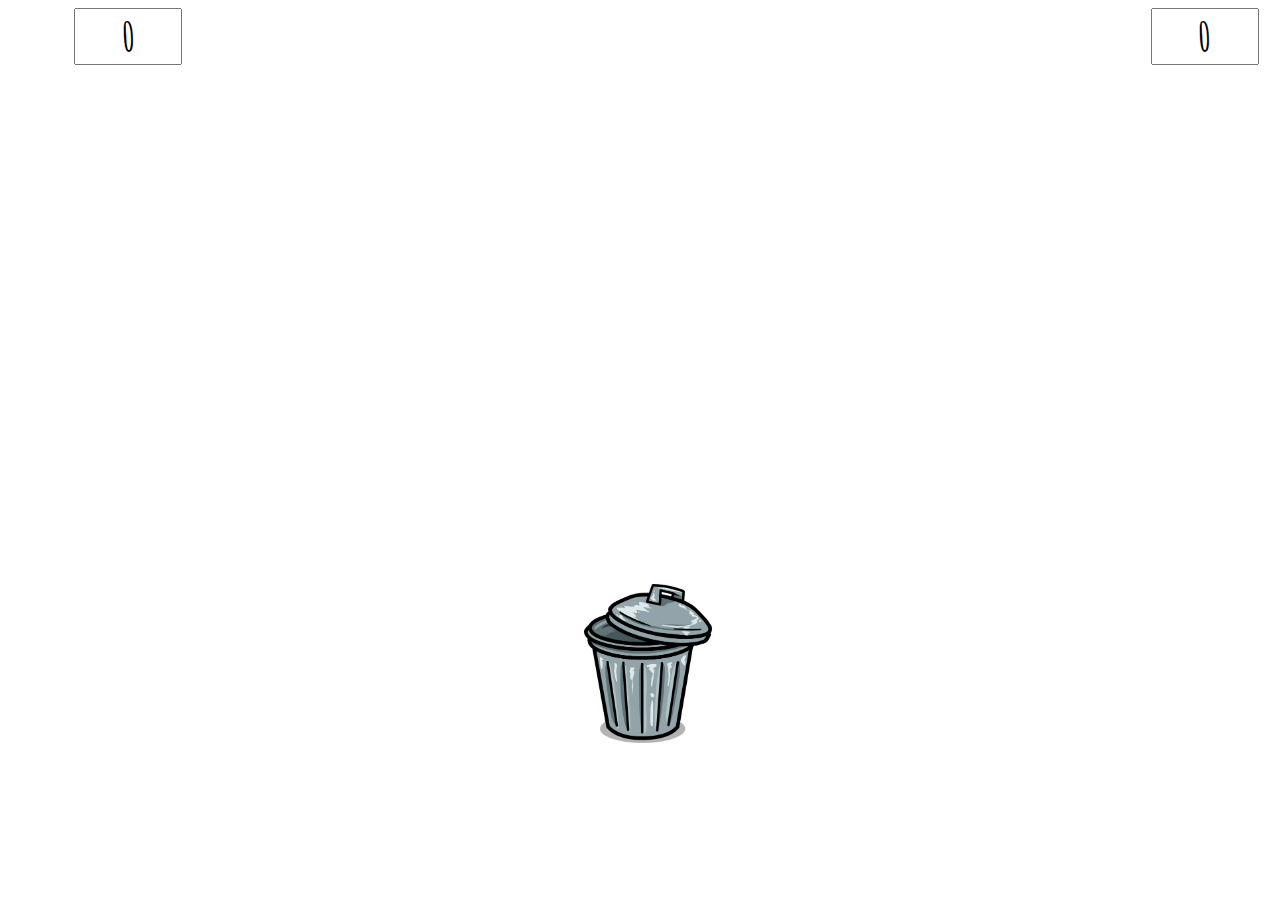
==== game.html @ c94b7574 "adds messages, a timer, modals, and a win condition" ====
<!DOCTYPE html>
<html>
<head>
	<title>Trashr</title>
	<link href="game.css" rel="stylesheet">
	<link href="https://fonts.googleapis.com/css?family=Amatic+SC:400,700" rel="stylesheet">
</head>
<body>
	<!-- Score counter and Level -->
	<header>
		<section class="score">
			<label for="qty"><abbr title="Quantity">Score</abbr></label>
			<input id="qty" value="0"/>
		</section>
		<h1>Level 1</h1>
		<section class="timer">
			<label for="time"><abbr title="Time">Time</abbr></label>
			<input id="time" value="0"/>
		</section>
	</header>

	<!-- create a board -->
	<section id="board">
		<section id="screen">
			<!-- <div id="message"></div> -->
		</section>
	</section>
	<!-- footer with can -->
	<img src="photos/landing_can.png" id="can">
	
	<!-- win modal -->
	<div id="winModal" class="modal">
		<div class="modal-content">
			<h2>You recycle good.</h2>
				<form method="get" action="file:///Users/guyliechty/Desktop/WDI/Projectwork/project1/trashr/instructions.html">
					<button class="winButton" type="submit">Damn Str8</button>
				</form>
		</div>
	</div>
	<!-- lose modal -->
	<div id="loseModal" class="modal">
		<div class="modal-content">
			<h2>Your recycling impresses no one.</h2>
				<form method="get" action="file:///Users/guyliechty/Desktop/WDI/Projectwork/project1/trashr/instructions.html">
					<button class="loseButton" type="submit">I know...</button>
				</form>
		</div>
	</div>
	<!-- close modal -->
	<script type="text/javascript" src="game.js"></script>
</body>
</html>
---- game.css ----
* {
	font-family: 'Amatic SC', cursive;
}
html {
	background: url("photos/game_background.jpg") no-repeat center center fixed;
	background-size: cover;
}
/*wrapper for Score*/
.score {
	font-size: 40px;
	color: white;
	width: 45%;
	float: left;
}
/*Label for the Score*/
#qty {
	font-size: 40px;
	width: 100px;
	text-align: center;
	font-weight: bolder;
}

/*wrapper for timer*/
.timer {
	font-size: 40px;
	color: white;
	width: 45%;
	float: left;
	text-align: right;
}

/*label for timer*/
#time {
	font-size: 40px;
	width: 100px;
	text-align: center;
	font-weight: bolder;
}

/*Level 1*/
h1 {
	float: left;
	font-size: 60px;
	color: white;
	margin: 0 auto;
}

#board {
	clear: both;
	height: auto;
	width: 80%;
	margin: 10% 10% 0 10%;
	display: block;
}

#screen {
	height: 500px;
}

/*recepticle*/
#can {
	width: 10%;
	height: auto;
	margin-left: 45%;
	position: absolute;
	margin-top: 0%;
}

/*each piece of falling trash*/
div.trash {
	background: url("photos/beer_can.png") no-repeat center center;
	background-size: 30px 60px;
	height: 60px;
	width: 30px;
}

/*pop up messages*/
div.message {
	color: white;
	font-size: 80px;
	text-align: center;
	padding-top: 4%;
	font-weight: bold;
}

/*animation for messages*/
@keyframes fade {
	0% {
		opacity: 0;
	}
	25% {
		opacity: 1;
	}
	50%{
		opacity: 0;
	}
	100% {
		opacity: 0;
		display: none;
	}
}

/*activates message animation*/
.fade {
	animation-name: fade;
	animation-duration: 5s;
	animation-delay: 0s;
}

/*animation for dropping trash*/
@keyframes drop {
	0% {
		position: absolute;
		/*top: 10%; */
		margin-top: 0px;
	}
	100% {
		position: absolute;
		/*top: 100%;*/
		margin-top: 500px;
		display: none;
	}
}

/*activates drop animation*/
.animated {
	animation-name: drop;
	animation-duration: 5s;
	animation-delay: 0s;
	animation-timing-function: linear;
}
/* The Modal (background) */
.modal {
    display: none; /* Hidden by default */
    position: fixed; /* Stay in place */
    z-index: 1; /* Sit on top */
    left: 0;
    top: 0;
    width: 100%; /* Full width */
    height: 100%; /* Full height */
    overflow: auto; /* Enable scroll if needed */
    background-color: rgb(0,0,0); /* Fallback color */
    background-color: rgba(0,0,0,0.4); /* Black w/ opacity */
}

/* Modal Content/Box */
.modal-content {
    background-color: #fefefe;
    margin: 15% auto; /* 15% from the top and centered */
    padding: 20px;
    border: 1px solid #888;
    width: 80%; /* Could be more or less, depending on screen size */
	text-align: center;
}

.loseButton {
	font-size: 28px;
}
.winButton {
	font-size: 28px;
}
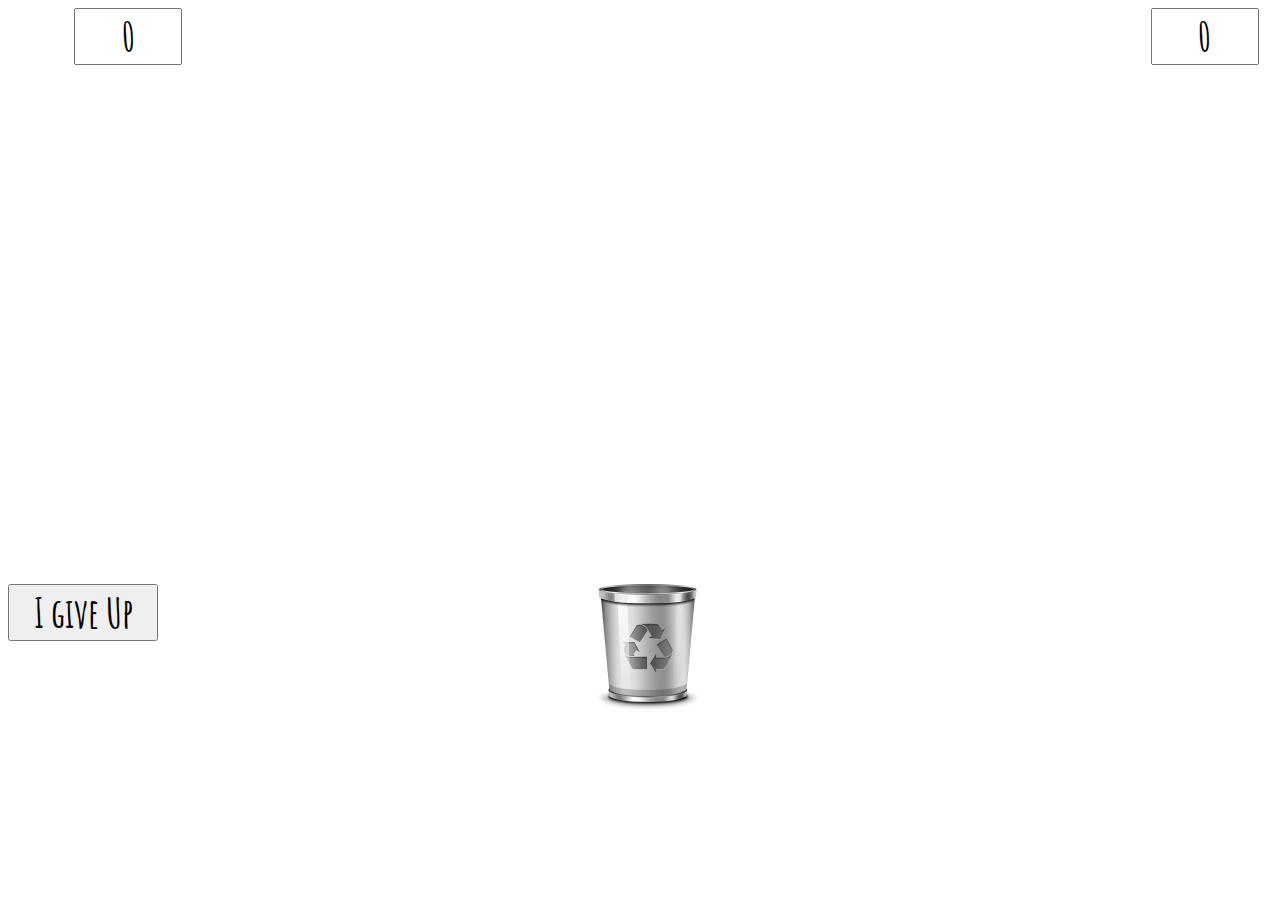
==== commit 9528cdc2: "adds home button" ====
--- a/game.html
+++ b/game.html
@@ -26,13 +26,13 @@
 		</section>
 	</section>
 	<!-- footer with can -->
-	<img src="photos/landing_can.png" id="can">
+	<img src="photos/recycle_bin.png" id="can">
 	
 	<!-- win modal -->
 	<div id="winModal" class="modal">
 		<div class="modal-content">
 			<h2>You recycle good.</h2>
-				<form method="get" action="file:///Users/guyliechty/Desktop/WDI/Projectwork/project1/trashr/instructions.html">
+				<form method="get" action="game2.html">
 					<button class="winButton" type="submit">Damn Str8</button>
 				</form>
 		</div>
@@ -41,12 +41,16 @@
 	<div id="loseModal" class="modal">
 		<div class="modal-content">
 			<h2>Your recycling impresses no one.</h2>
-				<form method="get" action="file:///Users/guyliechty/Desktop/WDI/Projectwork/project1/trashr/instructions.html">
+				<form method="get" action="instructions.html">
 					<button class="loseButton" type="submit">I know...</button>
 				</form>
 		</div>
 	</div>
-	<!-- close modal -->
+	<!-- home button -->
+	<!-- home button -->
+	<form method="get" action="instructions.html">
+		<button id="home">I give Up</button>
+	</form>
 	<script type="text/javascript" src="game.js"></script>
 </body>
 </html>--- a/game.css
+++ b/game.css
@@ -4,6 +4,13 @@
 html {
 	background: url("photos/game_background.jpg") no-repeat center center fixed;
 	background-size: cover;
+}
+/*home button*/
+#home {
+	width: 150px;
+	font-size: 40px;
+	text-align: center;
+	font-weight: bolder;
 }
 /*wrapper for Score*/
 .score {
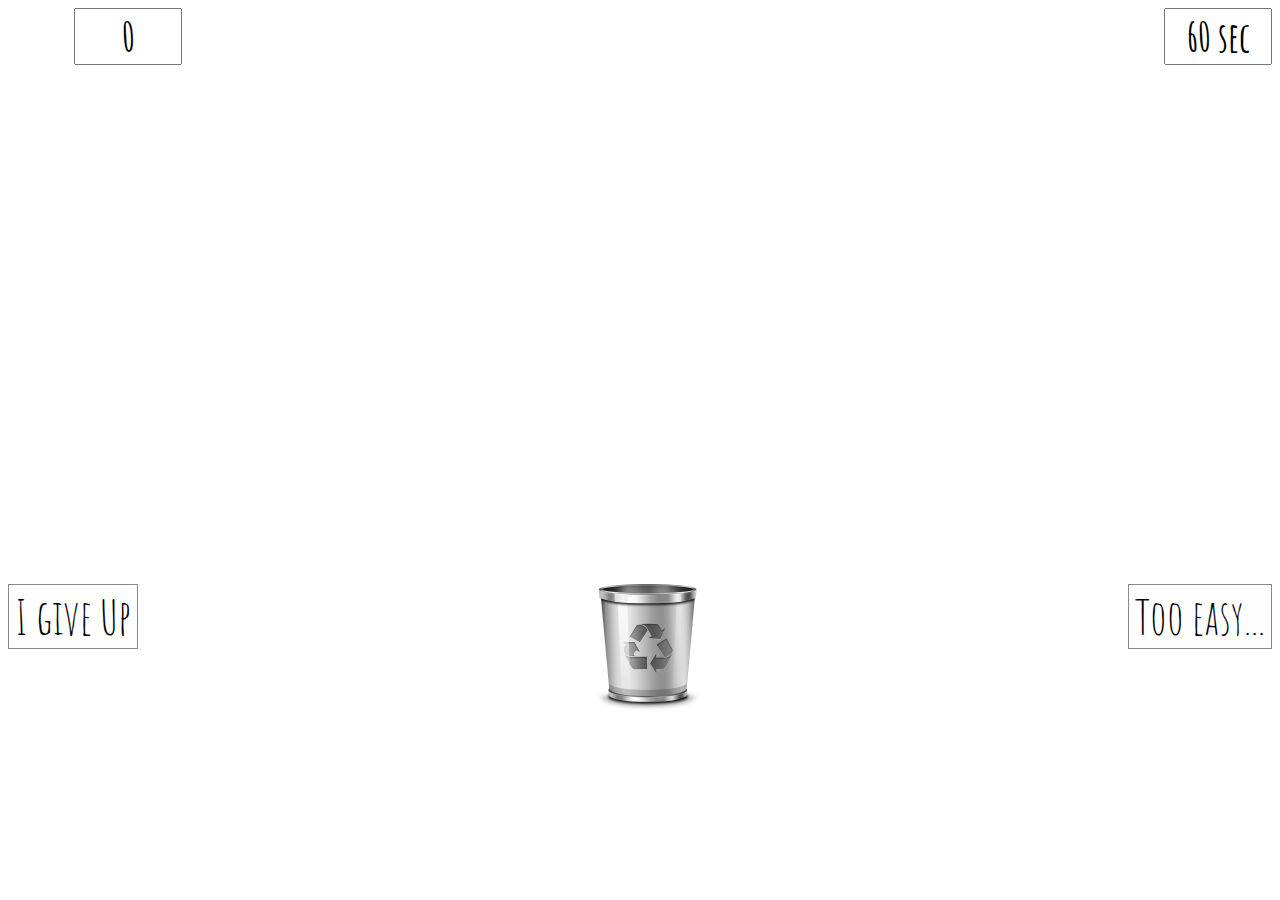
==== commit 7c266827: "adds a next level button" ====
--- a/game.html
+++ b/game.html
@@ -4,6 +4,9 @@
 	<title>Trashr</title>
 	<link href="game.css" rel="stylesheet">
 	<link href="https://fonts.googleapis.com/css?family=Amatic+SC:400,700" rel="stylesheet">
+	<audio id="win1" preload="auto">
+		<source  src="https://youtu.be/w_dKwK3YGZQ"></source>
+	</audio>
 </head>
 <body>
 	<!-- Score counter and Level -->
@@ -17,6 +20,7 @@
 			<label for="time"><abbr title="Time">Time</abbr></label>
 			<input id="time" value="0"/>
 		</section>
+		<audio src="https://www.youtube.com/watch?v=w_dKwK3YGZQ" id="win1"></audio>
 	</header>
 
 	<!-- create a board -->
@@ -47,10 +51,14 @@
 		</div>
 	</div>
 	<!-- home button -->
-	<!-- home button -->
-	<form method="get" action="instructions.html">
+	<form method="get" action="instructions.html" id="home-button">
 		<button id="home">I give Up</button>
 	</form>
+	<!-- level 2 button -->
+	<form method="get" action="game2.html" id="next-button">
+		<button id="next">Too easy...</button>
+	</form>
+	<!-- close modal -->
 	<script type="text/javascript" src="game.js"></script>
 </body>
 </html>--- a/game.css
+++ b/game.css
@@ -5,12 +5,34 @@
 	background: url("photos/game_background.jpg") no-repeat center center fixed;
 	background-size: cover;
 }
-/*home button*/
+
+/*Home button*/
 #home {
-	width: 150px;
-	font-size: 40px;
+	background-color: #fefefe;
+    margin: 0; /* 15% from the top and centered */
+    border: 1px solid #888;
+    width: auto; /* Could be more or less, depending on screen size */
 	text-align: center;
-	font-weight: bolder;
+	font-size: 48px;
+}
+#home-button{
+	width: 200px;
+	margin: 0px;
+	display: inline-block;
+}
+#next{
+	background-color: #fefefe;
+    margin: 0 auto; /* 15% from the top and centered */
+    border: 1px solid #888;
+    width: auto; /* Could be more or less, depending on screen size */
+	text-align: center;
+	font-size: 48px;
+	float: right;
+}
+#next-button{
+	width: 200px;
+	margin: 0px;
+	float: right;
 }
 /*wrapper for Score*/
 .score {
@@ -31,8 +53,8 @@
 .timer {
 	font-size: 40px;
 	color: white;
-	width: 45%;
-	float: left;
+	/*width: 45%;*/
+	float: right;
 	text-align: right;
 }
 
